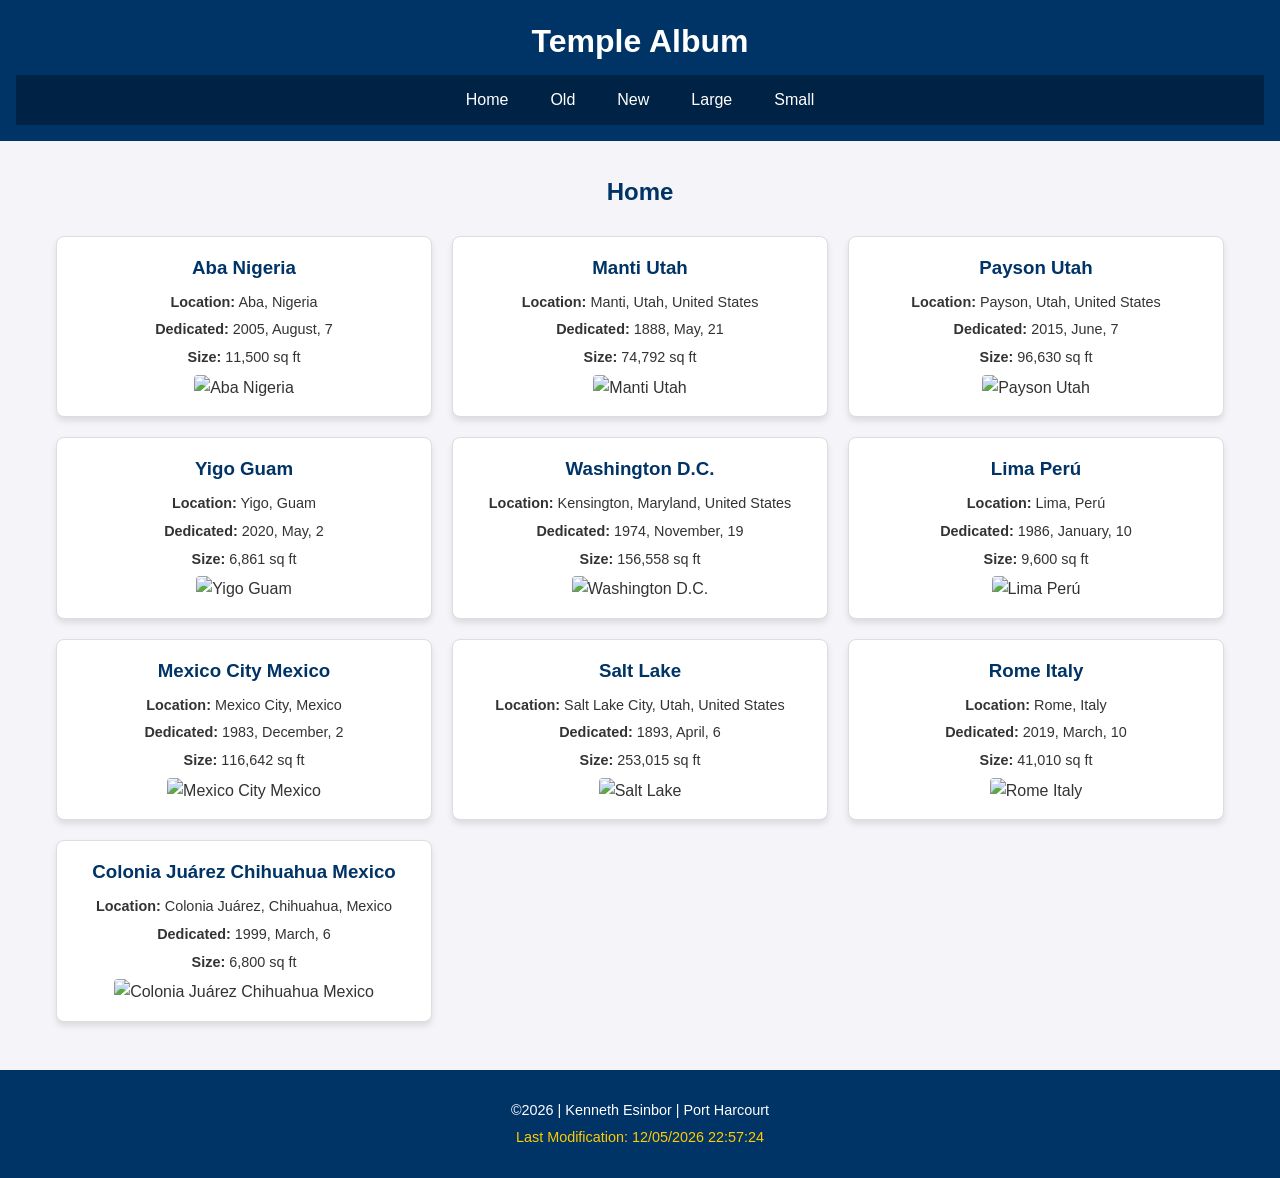
==== filtered-temples.html @ d121b5ea "Picture album project" ====
<!DOCTYPE html>
<html lang="en">
<head>
    <meta charset="UTF-8">
    <meta name="viewport" content="width=device-width, initial-scale=1.0">
    <title>Filtered Temples Album</title>
    <link rel="stylesheet" href="styles/filtered-temples.css">
    <script src="scripts/filtered-temples.js" defer></script>
</head>
<body>
    <header>
        <h1>Temple Album</h1>
        <nav>
            <button id="home">Home</button>
            <button id="old">Old</button>
            <button id="new">New</button>
            <button id="large">Large</button>
            <button id="small">Small</button>
        </nav>
    </header>

    <main>
        <h2>Home</h2>
        <div class="res-grid" id="temples-container">
            <!-- JavaScript will dynamically insert temple cards here -->
        </div>
    </main>

    <footer>
        <p>&copy;<span id="currentyear"></span> | Kenneth Esinbor | Port Harcourt</p>
        <p id="lastModified"></p>
    </footer>
</body>
</html>
---- styles/filtered-temples.css ----
* {
    box-sizing: border-box;
    margin: 0;
    padding: 0;
}

body {
    font-family: Arial, sans-serif;
    background-color: #f4f4f9;
    color: #333;
    line-height: 1.6;
}

header {
    background-color: #003366;
    color: white;
    padding: 1rem;
    text-align: center;
}

header h1 {
    margin-bottom: 0.5rem;
}

nav {
    display: flex;
    justify-content: center;
    gap: 10px;
    flex-wrap: wrap;
    background-color: #002244;
    padding: 0.5rem;
}

nav button {
    background: none;
    border: none;
    color: white;
    font-size: 1rem;
    padding: 0.5rem 1rem;
    cursor: pointer;
    transition: background 0.3s;
}

nav button:hover {
    background-color: #004080;
    border-radius: 4px;
}

main {
    max-width: 1200px;
    margin: 2rem auto;
    padding: 0 1rem;
}

main h2 {
    text-align: center;
    margin-bottom: 1.5rem;
    color: #003366;
}

.res-grid {
    display: grid;
    grid-template-columns: repeat(auto-fit, minmax(280px, 1fr));
    gap: 20px;
}

figure {
    background-color: white;
    border: 1px solid #ddd;
    border-radius: 8px;
    padding: 1rem;
    text-align: center;
    box-shadow: 0 4px 6px rgba(0,0,0,0.1);
}

figure h3 {
    color: #003366;
    margin-bottom: 0.5rem;
}

figure p {
    font-size: 0.9rem;
    margin-bottom: 0.3rem;
}

figure img {
    width: 100%;
    height: auto;
    border-radius: 4px;
    margin-top: 0.5px;
}

footer {
    background-color: #003366;
    color: white;
    text-align: center;
    padding: 1.5rem;
    margin-top: 3rem;
    font-size: 0.9rem;
}

footer p {
    margin: 0.3rem 0;
}

#lastModified {
    color: #ffcc00;
}
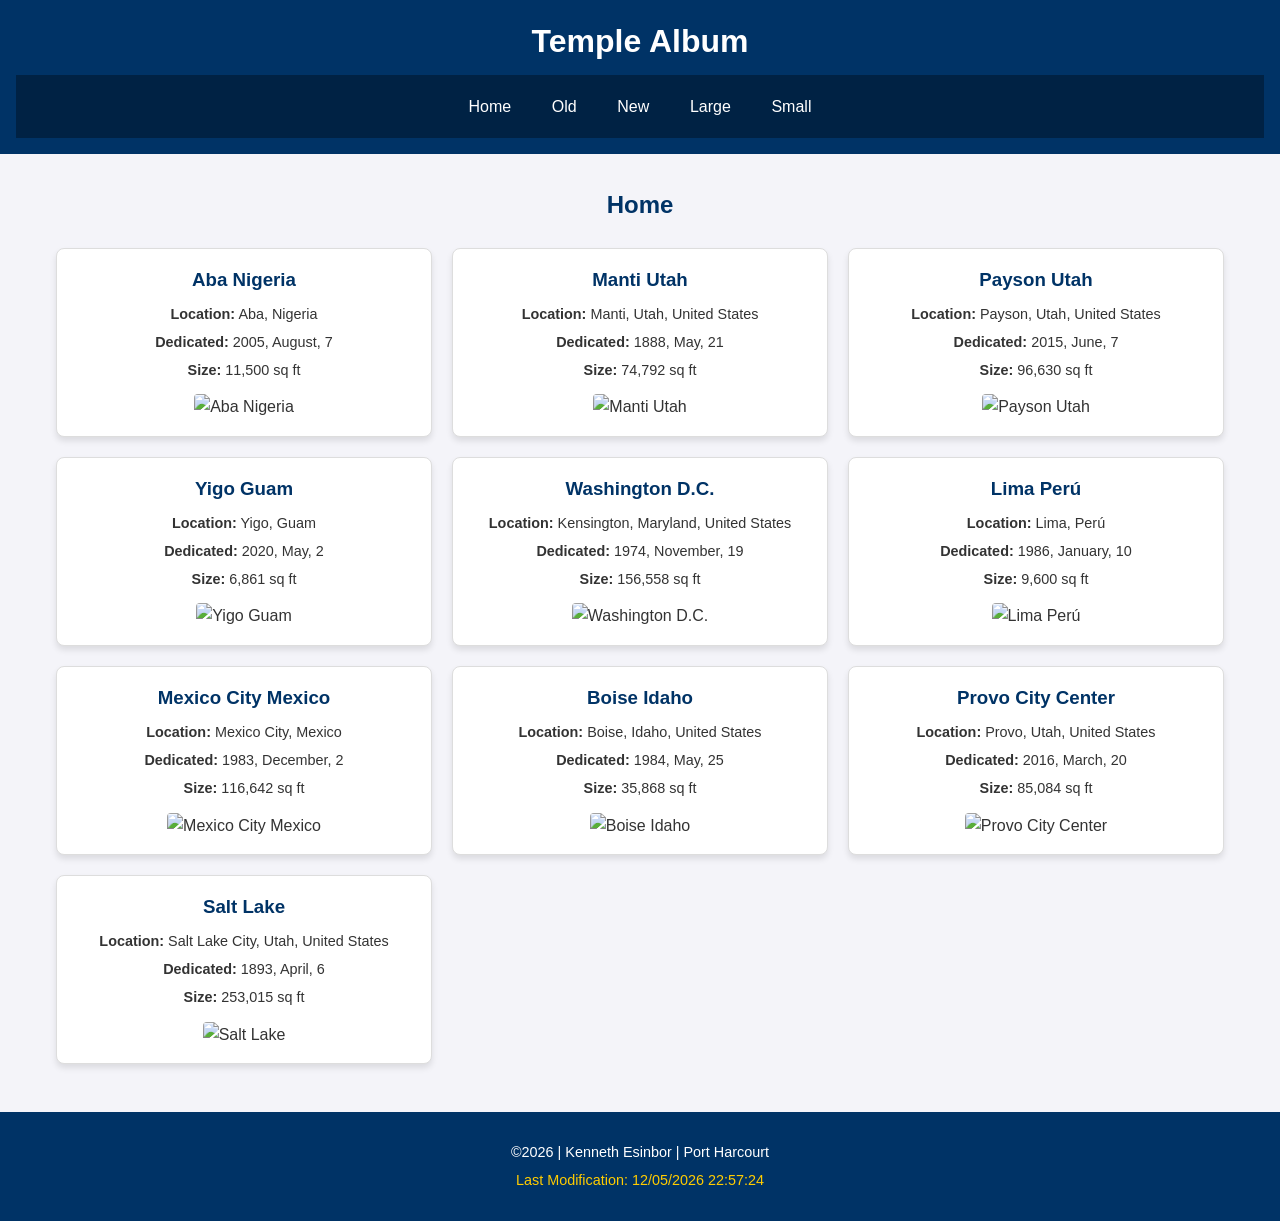
==== commit 83a29aff: "Js and home page files have been modified to include the correct paths for the CSS and JS files. The" ====
--- a/filtered-temples.html
+++ b/filtered-temples.html
@@ -4,6 +4,8 @@
     <meta charset="UTF-8">
     <meta name="viewport" content="width=device-width, initial-scale=1.0">
     <title>Filtered Temples Album</title>
+    <meta name="description" content="A dynamic and responsive web page showcasing various temples with filtering options based on age and size.">
+    <meta name="author" content="Kenneth Esinbor">
     <link rel="stylesheet" href="styles/filtered-temples.css">
     <script src="scripts/filtered-temples.js" defer></script>
 </head>
@@ -11,18 +13,17 @@
     <header>
         <h1>Temple Album</h1>
         <nav>
-            <button id="home">Home</button>
-            <button id="old">Old</button>
-            <button id="new">New</button>
-            <button id="large">Large</button>
-            <button id="small">Small</button>
+            <a href="#" id="home">Home</a>
+            <a href="#" id="old">Old</a>
+            <a href="#" id="new">New</a>
+            <a href="#" id="large">Large</a>
+            <a href="#" id="small">Small</a>
         </nav>
     </header>
 
     <main>
         <h2>Home</h2>
         <div class="res-grid" id="temples-container">
-            <!-- JavaScript will dynamically insert temple cards here -->
         </div>
     </main>
 
--- a/styles/filtered-temples.css
+++ b/styles/filtered-temples.css
@@ -25,23 +25,21 @@
 nav {
     display: flex;
     justify-content: center;
-    gap: 10px;
+    gap: 15px;
     flex-wrap: wrap;
     background-color: #002244;
-    padding: 0.5rem;
+    padding: 0.75rem;
 }
 
-nav button {
-    background: none;
-    border: none;
+nav a {
     color: white;
+    text-decoration: none;
     font-size: 1rem;
-    padding: 0.5rem 1rem;
-    cursor: pointer;
+    padding: 0.4rem 0.8rem;
     transition: background 0.3s;
 }
 
-nav button:hover {
+nav a:hover {
     background-color: #004080;
     border-radius: 4px;
 }
@@ -87,7 +85,7 @@
     width: 100%;
     height: auto;
     border-radius: 4px;
-    margin-top: 0.5px;
+    margin-top: 0.5rem;
 }
 
 footer {
@@ -105,4 +103,11 @@
 
 #lastModified {
     color: #ffcc00;
+}
+
+@media screen and (max-width: 600px) {
+    nav {
+        flex-direction: column;
+        gap: 8px;
+    }
 }
